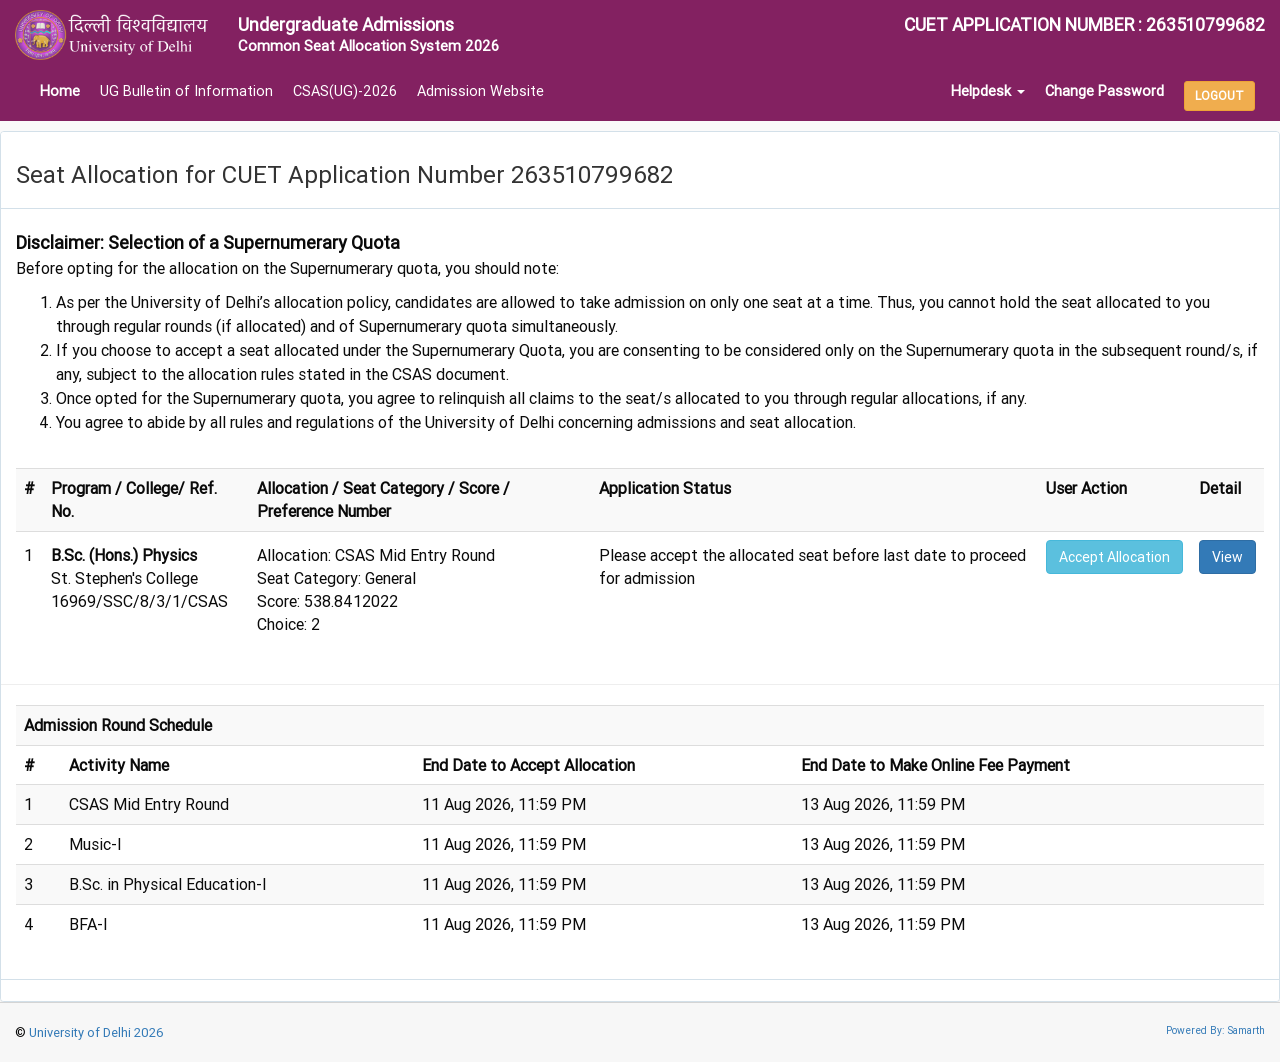
==== static-site/admission-process.html @ 6d16c195 "Add files via upload" ====
<!DOCTYPE html>
<html lang="en-US">
<head><link rel="icon" type="image/x-icon" href="img/du.svg.webp">    <meta charset="UTF-8">

    <meta name="viewport" content="width=device-width, initial-scale=1">

    <title>University of Delhi</title>
    <link href="css/bootstrap.css" rel="stylesheet">
<link href="css/site.css" rel="stylesheet">
<link href="css/juiprint.css" rel="stylesheet">
</head>
<body>
 


<nav id="topNav" class="navbar navbar-default">
    <div class="container-fluid">
        <div class="navbar-header">
            <a class="navbar-brand" href="dashboard.html"            ><img id="jui-app-logo" class="img-responsive"
                  src="img/du-logo.png"
                  alt="du logo"/></a>
        </div>

        <ul class="nav navbar-nav">
            <li class="nav-item">
                 <a href="https://www.du.ac.in/uploads/2026/06012026_BOI_UG_2026_27_compressed.pdf" target="_blank">
                     <span class="text-bold">Undergraduate Admissions <br/>
                             <small>Common Seat Allocation System 2026 </small>
                     </span>
                 </a>
             </li>            <li class="nav-item text-bold dropdown visible-xs-inline">
                <a href="#" class="dropdown-toggle" data-toggle="dropdown" role="button" aria-haspopup="true"
                   aria-expanded="false">Helpdesk <span class="caret"></span></a>
                <ul class="dropdown-menu">
                    <li><a href="#" data-original-route="/index.php/site/helpline" onclick="alert('Demo stub — original route: /index.php/site/helpline'); return false;">Helpline</a></li>
                </ul>
            </li>
                    </ul>
        <ul class="nav navbar-nav navbar-right">
                            <li class="nav-item">
                    <a href="#">
                        <strong>CUET APPLICATION NUMBER : 263510799682</strong>
                    </a>
                </li>
                    </ul>
    </div>
</nav>

<nav id="mainNav" class="navbar navbar-default">
    <div class="container-fluid">
        <!-- Brand and toggle get grouped for better mobile display -->
        <div class="navbar-header">
            <button type="button" class="navbar-toggle collapsed" data-toggle="collapse"
                    data-target="#mainNav-navitems" aria-expanded="false">
                <span class="sr-only">Toggle navigation</span>
                <span class="icon-bar"></span>
                <span class="icon-bar"></span>
                <span class="icon-bar"></span>
            </button>
        </div>
        <!-- Collect the nav links, forms, and other content for toggling -->
        <div class="collapse navbar-collapse" id="mainNav-navitems">
            <ul class="nav navbar-nav">
  <li class="text-bold">
    <a href="dashboard.html">Home</a>
  </li>
  <li>
    <a href="https://www.du.ac.in/uploads/2026/06012026_BOI_UG_2026_27_compressed.pdf" target="_blank">UG Bulletin of Information</a>
  </li>
  <li>
    <a href="https://admission.uod.ac.in/userfiles/downloads/UG-CSAS_26062026.pdf" target="_blank">CSAS(UG)-2026</a>
  </li>
  <li>
    <a href="https://admission.uod.ac.in" target="_blank">Admission Website</a>
  </li>
</ul>
            <ul class="nav navbar-nav navbar-right">

                <li class="text-bold dropdown">
                    <a href="#" class="dropdown-toggle" data-toggle="dropdown" role="button" aria-haspopup="true"
                       aria-expanded="false">
                        Helpdesk <span class="caret"></span>
                    </a>
                    <ul class="dropdown-menu">

                        <li><<a href="https://ugadmission.uod.ac.in/index.php/site/helpline">Helpline</a></li>
                    </ul>
                </li>
                                <li>
                    <a href="change-password.html" class="text-bold">Change Password</a>
                </li>
                <li>
                    <a href="#" onclick="sessionStorage.removeItem('demoLoggedIn'); window.location.href='login.html'; return false;">
                        <span class="btn btn-sm btn-warning text-bold">LOGOUT</span>
                    </a>
                </li>
            </ul>
            </li>

                                </ul>
        </div><!-- /.navbar-collapse -->
    </div><!-- /.container-fluid -->
</nav>

<div id="du-page-wrapper">
        <div class="panel panel-jui">
    <div class="panel-heading"><h3>Seat Allocation for CUET Application Number 263510799682</h3>
    </div>
    <div class="panel-body">
        <div class="row">
            <div class="col-md-12">
                <div>
  <strong style="font-size: 18px;">Disclaimer: <span style="font-size: 18px;">Selection of a Supernumerary Quota</span>
  </strong>
  <p>Before opting for the allocation on the Supernumerary&nbsp;quota, you should note: </p>
  <ol>
    <li> As per the University of Delhi&rsquo;s allocation policy, candidates are allowed to take admission on only one seat at a time. Thus, you cannot hold the seat allocated to you through regular rounds (if allocated) and of Supernumerary quota simultaneously. </li>
    <li> If you choose to accept a seat allocated under the Supernumerary Quota, you are consenting to be considered only on the Supernumerary quota in the subsequent round/s, if any, subject to the allocation rules stated in the CSAS document. </li>
    <li> Once opted for the Supernumerary quota, you agree to relinquish all claims to the seat/s allocated to you through regular allocations, if any. </li>
    <li> You agree to abide by all rules and regulations of the University of Delhi concerning admissions and seat allocation. </li>
  </ol>
  <br>
</div>            </div>
        </div>
        <div class="row">
            <div class="col-md-12 table-responsive">
                <table class="table sortable table-striped">
                    <tr>
                        <td><strong>#</strong></td>
                        <td><strong>Program / College/ Ref. No.</strong></td>
                        <td><strong>Allocation / Seat Category / Score / Preference Number</strong></td>
                        <td><strong>Application Status</strong></td>
                        <td><strong>User Action</strong></td>
                        <td><strong>Detail</strong></td>
                    </tr>
                                                <tr>
                                <td>1</td>
                                <td><strong>B.Sc. (Hons.) Physics </strong> <br>
                                    St. Stephen's College<br>
                                    16969/SSC/8/3/1/CSAS                                </td>
                                <td>Allocation: CSAS Mid Entry Round<br>Seat Category: General  <br>Score: 538.8412022<br>Choice: 2                                </td>
                                <td id="application-status">
                                    Please accept the allocated seat before last date to proceed for admission
                                </td>
                                <td>
    <a class="btn btn-rounded btn-info" href="#" id="acceptAllocationBtn">
        Accept Allocation
    </a>
</td>
                                <td>
                                    <a class="btn btn btn-rounded btn-primary" href="seat-allocation-detail.html">View</a>                            </td>
                            </tr>
                                            </table>
            </div>
        </div>

        <div class="row">
            <hr>
                        <div class="col-md-12 table-responsive">
                <table class="table sortable table-striped">
                    <tr>
                        <th colspan="4"> Admission Round Schedule</th>
                    </tr>
                    <tr>
                        <td><strong>#</strong></td>
                        <td><strong>Activity Name</strong></td>
                        <td><strong>End Date to Accept Allocation</strong></td>
                        <td><strong>End Date to Make Online Fee Payment</strong></td>
                    </tr>
                                        </tr>
                                            <tr>
                            <td>1</td>
                            <td>CSAS Mid Entry Round</td>
                            <td>11 Aug 2026, 11:59 PM                            </td>
                            <td>13 Aug 2026, 11:59 PM</td>
                        </tr>
                                            <tr>
                            <td>2</td>
                            <td>Music-I</td>
                            <td>11 Aug 2026, 11:59 PM                            </td>
                            <td>13 Aug 2026, 11:59 PM</td>
                        </tr>
                                                <tr>
                            <td>3</td>
                            <td>B.Sc. in Physical Education-I</td>
                            <td>11 Aug 2026, 11:59 PM                            </td>
                            <td>13 Aug 2026, 11:59 PM</td>
                        </tr>
                                                <tr>
                            <td>4</td>
                            <td>BFA-I</td>
                            <td>11 Aug 2026, 11:59 PM                            </td>
                            <td>13 Aug 2026, 11:59 PM</td>
                        </tr>
                                        </table>
            </div>
        </div>
    </div>
    <div class="panel-footer">
        <div class="row">
            <div class="col-md-12">
                            </div>
        </div>
    </div>
</div>
</div>
<footer class="footer">
    <div class="container-fluid">
        <div class="row">
            <div class="col-md-6">&copy;<a href="http://www.du.ac.in/" target="_blank"> University of
                    Delhi 2026</a>
            </div>
            <div class="col-md-6 control-label"><span class=" pull-right no-print"><a href="https://samarth.edu.in/"
                                                                                      class="print">Powered By: Samarth</a></span>
            </div>
        </div>
    </div>
</footer>
<script src="js/jquery.js"></script>
<script src="js/yii.js"></script>
<script src="js/bootstrap.min.js"></script>
<script src="js/ji_form.js"></script>
<script>
document.addEventListener('DOMContentLoaded', function () {

    const acceptBtn = document.getElementById('acceptAllocationBtn');
    const statusCell = document.getElementById('application-status');

    acceptBtn.addEventListener('click', function (e) {
        e.preventDefault();

        // Change application status
        statusCell.innerHTML =
            '<strong>Document Verification Under Process</strong>';

        // Change button
        acceptBtn.textContent = 'Seat Accepted';
        acceptBtn.classList.remove('btn-info');
        acceptBtn.classList.add('btn-success');

        // Disable button
        acceptBtn.style.pointerEvents = 'none';
        acceptBtn.style.cursor = 'default';

        // Create success popup
        const modal = document.createElement('div');

        modal.innerHTML = `
            <div class="allocation-modal-backdrop">
                <div class="allocation-modal">

                    <div class="allocation-success-icon">
                        &#10003;
                    </div>

                    <h3>Seat Accepted Successfully</h3>

                    <p>
                        Your allocated seat has been accepted successfully.
                    </p>

                    <button type="button"
                            class="btn btn-success btn-rounded"
                            id="closeAllocationModal">
                        OK
                    </button>

                </div>
            </div>
        `;

        document.body.appendChild(modal);

        // Close popup
        document.getElementById('closeAllocationModal')
            .addEventListener('click', function () {
                modal.remove();
            });

        // Close when clicking outside popup
        modal.querySelector('.allocation-modal-backdrop')
            .addEventListener('click', function (event) {
                if (event.target === this) {
                    modal.remove();
                }
            });
    });

});
</script>


<style>

.allocation-modal-backdrop {
    position: fixed;
    z-index: 99999;
    inset: 0;

    background: rgba(0, 0, 0, 0.55);

    display: flex;
    align-items: center;
    justify-content: center;

    padding: 20px;
}


.allocation-modal {
    width: 100%;
    max-width: 430px;

    background: #fff;

    border-radius: 8px;

    padding: 30px 25px;

    text-align: center;

    box-shadow: 0 8px 35px rgba(0, 0, 0, 0.25);
}


.allocation-success-icon {
    width: 64px;
    height: 64px;

    line-height: 64px;

    margin: 0 auto 15px;

    border-radius: 50%;

    background: #5cb85c;
    color: #fff;

    font-size: 36px;
    font-weight: bold;
}


.allocation-modal h3 {
    margin-top: 10px;
    margin-bottom: 10px;
}


.allocation-modal p {
    color: #666;

    margin-bottom: 22px;
}

</style></body>
</html>
---- static-site/css/site.css ----
@font-face {
    font-family: 'Roboto-Regular';
    src: url('../fonts/Roboto-Regular.woff2') format('woff2'), /* Super Modern Browsers */
    url('../fonts/Roboto-Regular.woff') format('woff') /* Pretty Modern Browsers */
}

@font-face {
    font-family: 'Mukta-Regular';
    src: url('../Fonts/Mukta/Mukta-Regular.ttf')  format('truetype') /* Safari, Android, iOS */
}

html {
    position: relative;
    min-height: 100%;
    font-size: 1em;
    font-family: "Roboto-Regular", Roboto, sans-serif;
    line-height: 1.5;
    color: #0a0a0a;
    -webkit-font-smoothing: antialiased;
    background-color: #fafafa;
}

body {
    font-size: 1em;
    font-family: "Roboto-Regular", Roboto, sans-serif;
    line-height: 1.5;
    color: #0a0a0a;
    -webkit-font-smoothing: antialiased;
    background-color: #fafafa;
    margin-bottom: 60px;
    letter-spacing: normal;
}


#du-page-wrapper {
margin-top:10px;
}

/***************************************************************************DELHI************************************UNIVERSITY******************************************************************************************************************/
/*Navbar*/
.navbar-default{
    background-color: #832161;
    border: none;
    border-radius: 0;
}

#jui-app-logo {
    max-height: 50px;
    display: block;
}

.navbar-brand{
    padding: 10px 15px;
    min-height: 60px;
}

#topNav .navbar-nav>li>a {
    color: #fff;
    margin: 10px;
    padding: 5px;
    font-size: 1.1em;
}

#topNav .navbar-nav>li>a:hover, #topNav .navbar-nav>li>a:focus
{
    color: #fff;
    border: 1px solid #d4d4d4;
    text-decoration: none;
    margin: 9px;
}

#mainNav {
    min-height: 40px;
}
#mainNav .navbar-nav>li>a {
    color: #fff;
    background-color: #832161;
    margin: 5px;
    padding: 5px;
    font-size: 0.9em;
}

#mainNav .navbar-nav>li>a:hover, #topNav .navbar-nav>li>a:focus
{
    color: #fff;
    border: 1px solid #d4d4d4;
    text-decoration: none;
    margin: 4px;
    background-color: #832161;
}

.text-bold{
    font-weight: 600;
}
/*Navbar*/
/***************************************************************************DELHI************************************UNIVERSITY******************************************************************************************************************/




/***************************************************************************DELHI************************************UNIVERSITY******************************************************************************************************************/
/*Tabs*/
.nav-tabs {
    border-bottom: 1px solid #d3e0e9;
}

.tab-content {
    background-color: #fff;
    border-left: 1px solid #d3e0e9;
    border-right: 1px solid #d3e0e9;
    border-bottom: 1px solid #d3e0e9;
    min-height: 200px;
    padding: 10px 5px;
    margin-bottom: 20px;
}

.nav-tabs>li>a {
    text-decoration: none;
    background-color: #d3e0e9;
}

.nav-tabs>li>a:hover, .nav>li>a:focus {
    text-decoration: none;
    background-color: #eee;
}
/*Tabs*/
/***************************************************************************DELHI************************************UNIVERSITY******************************************************************************************************************/




/***************************************************************************DELHI************************************UNIVERSITY******************************************************************************************************************/
/*Panels*/
.panel {
    margin-bottom: 20px;
    background-color: #fff;
    border: 1px solid transparent;
    border-radius: 4px;
    -webkit-box-shadow: 0 1px 1px rgba(0, 0, 0, .05);
    box-shadow: 0 1px 1px rgba(0, 0, 0, .05);
}

.panel-jui {
    border-color: #d3e0e9;
}

.panel-jui>.panel-heading {
    color: #333;
    background-color: #fff;
    border-color: #d3e0e9;
}

.panel-title {
    color: #333;
}

.panel-footer {
    padding: 10px 15px;
    background-color: #fff;
    border-top: 1px solid #d3e0e9;
    border-bottom-right-radius: 3px;
    border-bottom-left-radius: 3px;
}

.panel-jui .panel-body {
    padding-top: 20px;
}

.panel-jui .panel-body .jui-form-fieldset {
    padding-top: 5px;
}


.panel-jui-preview{
    border-color: #d3e0e9;
}

.panel-jui-preview >.panel-heading {
    padding: 5px 15px;
    font-weight:500;
    background-color: #f3f3f3;
    border-color: #d3e0e9;
}
.panel-jui-preview >.panel-heading > .panel-title{
    font-size:0.8em;
}
.panel-jui-preview .panel-body {
    padding-top: 10px;
    padding-bottom: 0px;
}
.panel-jui-preview .panel-body  .panel{
    margin-bottom:10px;
}
/*Preview Panels*/

/*Sports Panels*/
#display-sports > .panel-jui > .panel-heading {
    font-weight:500;
    background-color: #f3f3f3;
}

.panel-login .panel-heading {
    background-color: #d3e0e9;
    font-weight: 400;
}

/*SignUp Panel*/

.signuprow{
    margin-bottom: 10px;
}

.panel-signup {
    border: 1px solid lightpink;
}
.panel-signup .panel-heading {

}
.panel-signup h3{
}



.panel-signup label{
    font-size: 1em;
}
/*Panels*/
/***************************************************************************DELHI************************************UNIVERSITY******************************************************************************************************************/



/***************************************************************************DELHI************************************UNIVERSITY******************************************************************************************************************/
/*Forms and Fields*/
.form-group {
    margin-bottom: 5px;
}

.help-block {
    font-size: 0.8em;
}

.help-block-error {
    font-size: 0.8em;
}

.control-label {
    font-size: 0.8em;
    font-weight: 500;
    color: #333;
}

.control-label>label {
    font-size: 1.2em;
    font-weight: 300;
}

div.required label:after {
    content: " *";
    color: red;
}

.jui-form-steps {
    padding: 0px;
}
/*Forms and Fields*/
/***************************************************************************DELHI************************************UNIVERSITY******************************************************************************************************************/




/***************************************************************************DELHI************************************UNIVERSITY******************************************************************************************************************/
/*Footer*/
.footer {
    position: absolute;
    bottom: 0;
    width: 100%;
    padding: 20px 0px;
    height: 60px;
    font-size: 0.8em;
    background-color: #f7f7f7;
    border-top: solid 1px #d4d4d4;
}
/*Footer*/
/***************************************************************************DELHI************************************UNIVERSITY******************************************************************************************************************/






.jui-btn {
    border-left: 1px solid #d3e0e9;
    border-right: 1px solid #d3e0e9;
    padding: 10px;
    border-radius: 0px;
}

.jui-btn.disabled {
    background-color: #dedede;
    border-color: #bbb;
    border-radius: 0px;
    color: #555;
    opacity: 1;
}

.jui-btn-sm{
    border-radius: 0px;

}
a.jui-btn-sm{
    color:#fff;
}


/***************************************************************************DELHI************************************UNIVERSITY*******************************************************************************************************************/
/*Replacing Tables with Divs for responsiveness*/
.panel-jui div.jui-table-replacement-form {
    padding-top: 0px;
    padding-bottom:0px;
}

.jui-table-replacement-header {
    border-bottom: 1px solid #d3e0e9;
    background-color: #f3f3f3;
}

.jui-table-replacement-header .jui-sub-block {
    padding: 5px 15px;
    background-color: #f3f3f3;
    font-weight: 500;
}

.jui-table-replacement-header div.jui-sub-block:nth-child(3n+2) {
    border-left: 1px solid #d3e0e9;
}

.jui-table-replacement-header div.jui-sub-block:nth-child(2n+3) {
    border-left: 1px solid #d3e0e9;
    border-right: 1px solid #d3e0e9;
}

.jui-table-replacement {
    border-bottom: 1px solid #d3e0e9;
}

.jui-table-replacement .jui-sub-block {
    padding: 5px 15px;
}

.jui-table-replacement div.jui-sub-block:nth-child(3n+2) {
    border-left: 1px solid #d3e0e9;
}

.jui-table-replacement div.jui-sub-block:nth-child(2n+3) {
    border-left: 1px solid #d3e0e9;
    border-right: 1px solid #d3e0e9;
}

.jui-sub-block {
    font-size: 0.8em;
    height: 100%;
    white-space:normal;
}
/*Replacing Tables with Divs for responsiveness*/
/***************************************************************************DELHI************************************UNIVERSITY******************************************************************************************************************/





/***************************************************************************DELHI************************************UNIVERSITY******************************************************************************************************************/
/*Utility Classes*/
.nopad {
    padding-left: 0px;
    padding-right: 0px;
}

.nopad-top {
    padding-top: 0px;
}

.nopad-bottom {
    padding-bottom: 0px;
}

.nopad-left {
    padding-left: 0px;
}

.nopad-right {
    padding-right: 0px;
}

.no-border-radius {
    border-radius: 0px;
}

.jui-2line-li a {
    padding-bottom: 14px !important;
}

.jui-progress {
    border-radius: 0px;
    margin-bottom: 20px;
    background-color: #d3e0e9;
}

.jui-progress-bar {
    background-color: #8aa1b9;
}

.jui-toppad20 {
    padding-top: 20px;
}

.jui-label {
    display: block;
    font-weight: 400;
    font-size: 0.9em;
}

.jui-label input {
    margin-right: 10px;
    margin-top: 0px;
    font-size: 16px;
}

.jui-course-list {

}

.jui-course-list label {
    padding: 5px 0;
    margin-bottom: 0;
    font-weight: 300;
    font-size: 0.9em;
    letter-spacing: 1px;
}

.jui-course-list label input {
    font-size: 16px;
}

.jui-course-list hr {
    margin: 0px;
}

.jui-badge {
    position: relative;
    top: -1px;
    display: inline-block;
    min-width: 10px;
    padding: 3px 7px;
    font-size: 12px;
    font-weight: bold;
    line-height: 1;
    color: #fff;
    text-align: center;
    white-space: nowrap;
    vertical-align: middle;
    border-radius: 10px;
}

div.jui-partition:nth-child(1n+0) {
    border-right: 2px solid #ddd;
}

div.jui-partition:last-child {
    border-right: none;
}
div.jui-preview-row:nth-child(1n+0){
    border:1px solid #d3e0e9;
}
/*Utility Classes*/
/***************************************************************************DELHI************************************UNIVERSITY*******************************************************************************************************************/



/***************************************************************************DELHI************************************UNIVERSITY*******************************************************************************************************************/
/*Jui Form Step Menu*/
.jui-active-menu {
    -webkit-box-shadow: 0px -5px 0px 1px #832161;
    -moz-box-shadow: 0px -5px 0px 1px #832161;
    box-shadow: 0px -5px 0px 1px #832161;
}

.disabled.jui-active-menu {
    -webkit-box-shadow: 0px -5px 0px 1px #832161;
    -moz-box-shadow: 0px -5px 0px 1px #832161;
    box-shadow: 0px -5px 0px 1px #832161;
}
/*Jui Form Step Menu*/
/***************************************************************************DELHI************************************UNIVERSITY*******************************************************************************************************************/





/***************************************************************************DELHI************************************UNIVERSITY*******************************************************************************************************************/
/*Jui Preview*/
.jui-preview-field-header {
    font-weight: 500;
    white-space: normal;

}

.jui-preview-field-value {
    white-space: normal;
}

.juipfname{
    font-weight: 700;
    font-size: 0.8em;
}

.juipfvalue{
    font-size: 0.8em;
}
/*Jui Preview*/
/***************************************************************************DELHI************************************UNIVERSITY*******************************************************************************************************************/





/***************************************************************************DELHI************************************UNIVERSITY*******************************************************************************************************************/
/*yii2 Error Summary*/
.error-summary {
    padding: 15px;
    margin-bottom: 20px;
    border: 1px solid #ebccd1;
    border-radius: 4px;
    color: #a94442;
    background-color: #f2dede;
}
/*yii2 Error Summary*/
/***************************************************************************DELHI************************************UNIVERSITY*******************************************************************************************************************/



/*FAQ*/

#jui-faq h3{
    color: #6c9494;
}

.jui-faq-question{
    font-size: 1.4em;
    font-weight: 700;
    color: #436161;
}

.jui-faq-answer{
    forn-size: 0.9em;
    font-weight: 500;
    color: #6c9494;
}
/*FAQ*/

#jui-preview-header{
    border:1px solid #d3e0e9;
    padding-top:10px;
    padding-bottom:10px;
    background-color: #f3f3f3;
    margin-bottom:0px;
    text-align:center;
}
#jui-preview-header-title{
    font-weight:700;
    font-size:1.2em;
    text-align:center;
}
.jui-user-photo{
    max-height:120px;
}
/***************************************************************************DELHI************************************UNIVERSITY*******************************************************************************************************************/
/*Media Queries*/
/* Transition from sm to xs */
@media ( max-width : 767px) {
    .navbar-default .navbar-nav .open .dropdown-menu>li>a {
        color: #fff;
    }
    .navbar-default .navbar-nav .open .dropdown-menu>li>a:hover,
    .navbar-default .navbar-nav .open .dropdown-menu>li>a:focus {
        color: #fff;
        background-color: #5858F1;
    }
}
/* Transition from sm to xs */
@media ( max-width : 767px) {
    .jui-table-replacement-form div.jui-table-replacement:nth-child(odd) {
        background-color: #fff;
        border-top: 1px solid #d3e0e9;
        border-bottom: 1px solid #d3e0e9;
    }
    .jui-table-replacement-form div.jui-table-replacement:nth-child(even) {
        background-color: #f3f3f3;
    }
    .jui-table-replacement div.jui-sub-block:nth-child(3n+2) {
        border: none;
    }
    .jui-table-replacement div.jui-sub-block:nth-child(2n+3) {
        border: none;
    }
    div.jui-partition:nth-child(1n+0) {
        border-right: none;
    }
}
/* Transition from md to sm */
@media ( min-width : 768px) and (max-width: 991px) {
    .jui-table-replacement-form div.jui-table-replacement:nth-child(odd) {
        background-color: #fff;
        border-top: 1px solid #d3e0e9;
        border-bottom: 1px solid #d3e0e9;
    }
    .jui-table-replacement-form div.jui-table-replacement:nth-child(even) {
        background-color: #f3f3f3;
    }
    .jui-table-replacement div.jui-sub-block:nth-child(3n+2) {
        border: none;
    }
    .jui-table-replacement div.jui-sub-block:nth-child(2n+3) {
        border: none;
    }
    div.jui-partition:nth-child(1n+0) {
        border-right: none;
    }
}

/*@media print {*/
/*    *,*/
/*    *:before,*/
/*    *:after {*/
/*        background: transparent !important;*/
/*        color: #000 !important;*/
/*        -webkit-box-shadow: none !important;*/
/*        box-shadow: none !important;*/
/*        text-shadow: none !important;*/
/*    }*/

/*    body{*/
/*        font-size: 0.8em;*/
/*    }*/

/*    .jui-form-steps{*/
/*        display: none;*/
/*    }*/
/*    #jui-payment-btn {*/
/*        display: none;*/
/*    }*/

/*    h4.jui-preview-field-header{*/
/*        font-size: 0.8em;*/
/*    }*/

/*    .label{*/
/*        border:none;*/
/*    }*/

/*    .panel-title .row{*/
/*        margin-left:0px;*/
/*        padding-left:15px;*/
/*    }*/
/*    .jui-sub-block{*/
/*        background: #8b8b8c !important;*/
/*    }*/

/*    .jui-print-hidden{*/
/*        display: none;*/
/*    }*/
/*    a,*/
/*    a:visited {*/
/*        text-decoration: underline;*/
/*    }*/

/*    a[href]:after {*/
/*        content: " (" attr(href) ")";*/
/*    }*/

/*    abbr[title]:after {*/
/*        content: " (" attr(title) ")";*/
/*    }*/

/*    a[href^="#"]:after,*/
/*    a[href^="javascript:"]:after {*/
/*        content: "";*/
/*    }*/

/*    pre,*/
/*    blockquote {*/
/*        border: 1px solid #999;*/
/*        page-break-inside: avoid;*/
/*    }*/
/*    thead {*/
/*        display: table-header-group;*/
/*    }*/
/*    tr,*/
/*    img {*/
/*        page-break-inside: avoid;*/
/*    }*/
/*    img {*/
/*        max-width: 100% !important;*/
/*    }*/
/*    p,*/
/*    h2,*/
/*    h3 {*/
/*        orphans: 3;*/
/*        widows: 3;*/
/*    }*/
/*    h2,*/
/*    h3 {*/
/*        page-break-after: avoid;*/
/*    }*/
/*    .navbar {*/
/*        display: none;*/
/*    }*/
/*    .btn > .caret,*/
/*    .dropup > .btn > .caret {*/
/*        border-top-color: #000 !important;*/
/*    }*/

/*    .table {*/
/*        border-collapse: collapse !important;*/
/*    }*/
/*    .table td,*/
/*    .table th {*/
/*        background-color: #fff !important;*/
/*    }*/
/*    .table-bordered th,*/
/*    .table-bordered td {*/
/*        border: 1px solid #ddd !important;*/
/*    }*/
/*}*/
/***************************************************************************DELHI************************************UNIVERSITY*******************************************************************************************************************/

#jui-content{
    position: relative;
    background-color: #fff;
}
.navbar-fixed-left {
    width: 280px;
/*    position: fixed; */
    border-radius: 0;
    height: 100%;
}

.navbar-fixed-left .navbar-nav > li {
    float: none;  /* Cancel default li float: left */
    width: 280px;
    overflow-y: auto;
}

.navbar-fixed-left + .container {

}

/* On using dropdown menu (To right shift popuped) */
.navbar-fixed-left .navbar-nav > li.jui-list-main-element > a{
    font-size:1em;
    padding-top: 15px;
    padding-bottom: 15px;
    border-bottom: 1px solid #ccc;
}
.navbar-fixed-left .navbar-nav > li > a {
    color: #3b73af;
    font-weight:400;
    font-size:0.9em;
    padding-top: 10px;
    padding-bottom: 10px;
}

.navbar-fixed-left .navbar-nav > li > a:hover, .navbar-fixed-left .navbar-nav > li > a:focus{
    background-color: #e6e6e6;
}
#jui-page-wrapper {
    margin-left:280px;
    //padding-top: 20px;
    min-width:430px;
    position: relative;
}
.navbar {
    margin-bottom: 0px;
}
.jui-navbar{
    background-color:#f5f5f5;
    border-right: 1px solid #e6e6e6;
    float: left;
}
.jui.navbar-nav{
    margin:0px;
}
.jui-application-view{
    overflow-y: auto;
}
/*Styling Cutoff Page for Students*/
.cutoff-index{
    padding:10px;
    overflow-x: scroll;
    overflow-y: scroll;
}

.ji-text-wrap{
    word-wrap: break-word;
}

/*
Max width before this PARTICULAR table gets nasty
This query will take effect for any screen smaller than 760px
and also iPads specifically.
*/
@media
only screen and (max-width: 760px),
(min-device-width: 768px) and (max-device-width: 1024px)  {

    /* Force table to not be like tables anymore */
    table, thead, tbody, th, td, tr {
        display: block;
    }

    /* Hide table headers (but not display: none;, for accessibility) */
    /*thead tr {*/
    /*    position: absolute;*/
    /*    top: -9999px;*/
    /*    left: -9999px;*/
    /*}*/
    th {
    display: none;
    }
    /*tr { border: 1px solid #ccc; }*/
    .juismtable > tbody tr:nth-child(odd){
        background-color: #fcf8e3;
    }
    td {
        /* Behave  like a "row" */
        /*border: none;*/
        border: 1px solid #f3f3f3 !important;
        position: relative;
        padding-left: 50%;
    }

    .juismtd{
        padding-left: 10px;
    }
    td.juismtd:before {
        position: relative;
        background-color: #ee2677;
        color: #fff;
        display: inline;
        padding: .2em .6em .3em;
        font-size: 75%;
        font-weight: 700;
        line-height: 1;
        text-align: center;
        white-space: nowrap;
        vertical-align: baseline;
        border-radius: .25em;
    }

    .juismtdmod {
        background-color: #ee2677;
        color: #fff;
        display: inline;
        padding: .2em .6em .3em;
        /*font-size: 75%;*/
        font-weight: 700;
        line-height: 1;
        text-align: center;
        white-space: nowrap;
        vertical-align: baseline;
        border-radius: .25em;
    }
    /*
    Label the data
    */

}

.card-body {
    -webkit-flex: 1 1 auto;
    -moz-box-flex: 1;
    flex: 1 1 auto;
    padding: 1.5rem;
    color: #525f7f;
}

.card {
    position: relative;
    display: -webkit-flex;
    display: -moz-box;
    display: flex;
    -webkit-flex-direction: column;
    -moz-box-orient: vertical;
    -moz-box-direction: normal;
    flex-direction: column;
    min-width: 0;
    word-wrap: break-word;
    background-color: #fff;
    background-clip: border-box;
    border: 1px solid rgba(0,0,0,.125);
    border-radius: 0.75rem;
}

.card-header {
    padding: 1rem 1.5rem;
    margin-bottom: 0;
    color: #16192c;
    background-color: transparent;
    border-bottom: 1px solid #ced3de;
}

.mt-0{
    margin-top: 0rem!important;
}

.mt-1 {
    margin-top: 0.25rem!important;
}

.mt-2 {
    margin-top: 0.75rem!important;
}

.mt-3 {
    margin-top: 1.25rem!important;
}

.mt-4 {
    margin-top: 1.75rem!important;
}

.mt-5 {
    margin-top: 2.25rem!important;
}

.mb-0{
    margin-bottom: 0rem!important;
}

.mb-1 {
    margin-bottom: 0.25rem!important;
}

.mb-2 {
    margin-bottom: 0.75rem!important;
}

.mb-3 {
    margin-bottom: 1.25rem!important;
}

.mb-4 {
    margin-bottom: 1.75rem!important;
}

.mb-5 {
    margin-bottom: 2.25rem!important;
}

.me-0{
    margin-right: 0rem!important;
}

.me-1 {
    margin-right: 0.25rem!important;
}

.me-2 {
    margin-right: 0.75rem!important;
}

.me-3 {
    margin-right: 1.25rem!important;
}

.me-4 {
    margin-right: 1.75rem!important;
}

.me-5 {
    margin-right: 2.25rem!important;
}

.ml-0{
    margin-left: 0rem!important;
}

.ml-1 {
    margin-left: 0.25rem!important;
}

.ml-2 {
    margin-left: 0.75rem!important;
}

.ml-3 {
    margin-left: 1.25rem!important;
}

.ml-4 {
    margin-left: 1.75rem!important;
}

.ml-5 {
    margin-left: 2.25rem!important;
}

.pt-0{
    padding-top: 0rem!important;
}

.pt-1 {
    padding-top: 0.25rem!important;
}

.pt-2 {
    padding-top: 0.75rem!important;
}

.pt-3 {
    padding-top: 1.25rem!important;
}

.pt-4 {
    padding-top: 1.75rem!important;
}

.pt-5 {
    padding-top: 2.25rem!important;
}

.pl-1 {
    padding-left: 0.25rem!important;
}

.pl-2 {
    padding-left: 0.75rem!important;
}

.pl-3 {
    padding-left: 1.25rem!important;
}

.pl-4 {
    padding-left: 1.75rem!important;
}

.pl-5 {
    padding-left: 2.25rem!important;
}

.pr-1 {
    padding-right: 0.25rem!important;
}

.pr-2 {
    padding-right: 0.75rem!important;
}

.pr-3 {
    padding-right: 1.25rem!important;
}

.pr-4 {
    padding-right: 1.75rem!important;
}

.pr-5 {
    padding-right: 2.25rem!important;
}

.d-inline-block{
    display: inline-block;
}

.d-block{
    display: block;
}

.text-end{
    text-align: right;
}

.text-start{
    text-align: left;
}

.align-items-center{
    align-items: center;
}

.w-full{
    width: 100%;
}

@media (min-width: 768px){
    .w-md-auto {
        width: auto!important;
    }
    .d-md-none {
        display: none!important;
    }
    .text-md-end {
        text-align: right!important;
    }
    .mt-md-0 {
        margin-top: 0rem!important;
    }
    .pt-md-3 {
        margin-top: 1.25rem!important;
    }
    .mb-md-0 {
        margin-bottom: 0rem!important;
    }
    .ms-md-0 {
        margin-left: 0rem!important;
    }
    .me-md-0 {
        margin-right: 0rem!important;
    }
}

.ps-0{
    padding-left: 0rem!important;
}
.pe-0{
    padding-right: 0rem!important;
}
.ms-0{
    margin-left: 0rem!important;
}
.me-0{
    margin-right: 0rem!important;
}

td{
    vertical-align: baseline !important;
}

th{
    vertical-align: baseline !important;
}

.scrollable-view{
    max-height: 72vh;
    overflow-y: auto;
    overflow-x: hidden;
}

.scrollable-view-small{
    max-height: 66vh;
    overflow-y: auto;
    overflow-x: hidden;
}

@media (max-width: 768px) {
    .pref-no {
        background-color: rgba(51, 122, 183, 0.2);
        color: #337ab7;
        padding: 1rem 0.4rem !important;
        font-size: 18px;
    }
}

tr:first-child td .up{
    display: none;
}

tr:last-child td .down{
    display: none;
}

.fw-bold{
    font-weight: bold;
}

.lh-loose {
    line-height: 2!important;
}
---- static-site/css/juiprint.css ----
/*
To change this license header, choose License Headers in Project Properties.
To change this template file, choose Tools | Templates
and open the template in the editor.
*/
/* 
    Created on : 5 Jun, 2016, 6:34:21 PM
    Author     : admin
*/

@media print {
    *,
    *:before,
    *:after {
        background: transparent !important;
        color: #000 !important;
        -webkit-box-shadow: none !important;
        box-shadow: none !important;
        text-shadow: none !important;
    }

    body {
        font-size: 12px;
        font-family: "Times New Roman", Times, serif;
        font-weight: 300;
        line-height: 1.5;
        color: #0a0a0a;

    }
    td{
        border-color: white;
    }

    #jui-page {
        margin-top: 10px;
    }

    /*.table td:nth-of-type(even) {*/
    /*    border: 10px solid red;*/
    /*}*/

    .table {
        width: 100%;
        max-width: 100%;
        margin-bottom: 8px;
        font-size: 0.9em;
        border-collapse: collapse;
        border-spacing: 0px;
    }

    th {
        text-align: left;
        border: 1px solid #c3c3c3;
        padding: 5px;
    }

    .table-bordered td {
        text-align: left;
        padding: 2px;
        border-collapse: collapse;
        border: 1px solid #c3c3c3 !important;
        border-spacing: 0;
    }


    .table-responsive {
        overflow-x: auto;
        min-height: 0.01%;
    }

    .btn {
        display: none;
    }
    .no-print, .no-print *
    {
        display: none !important;
    }
}
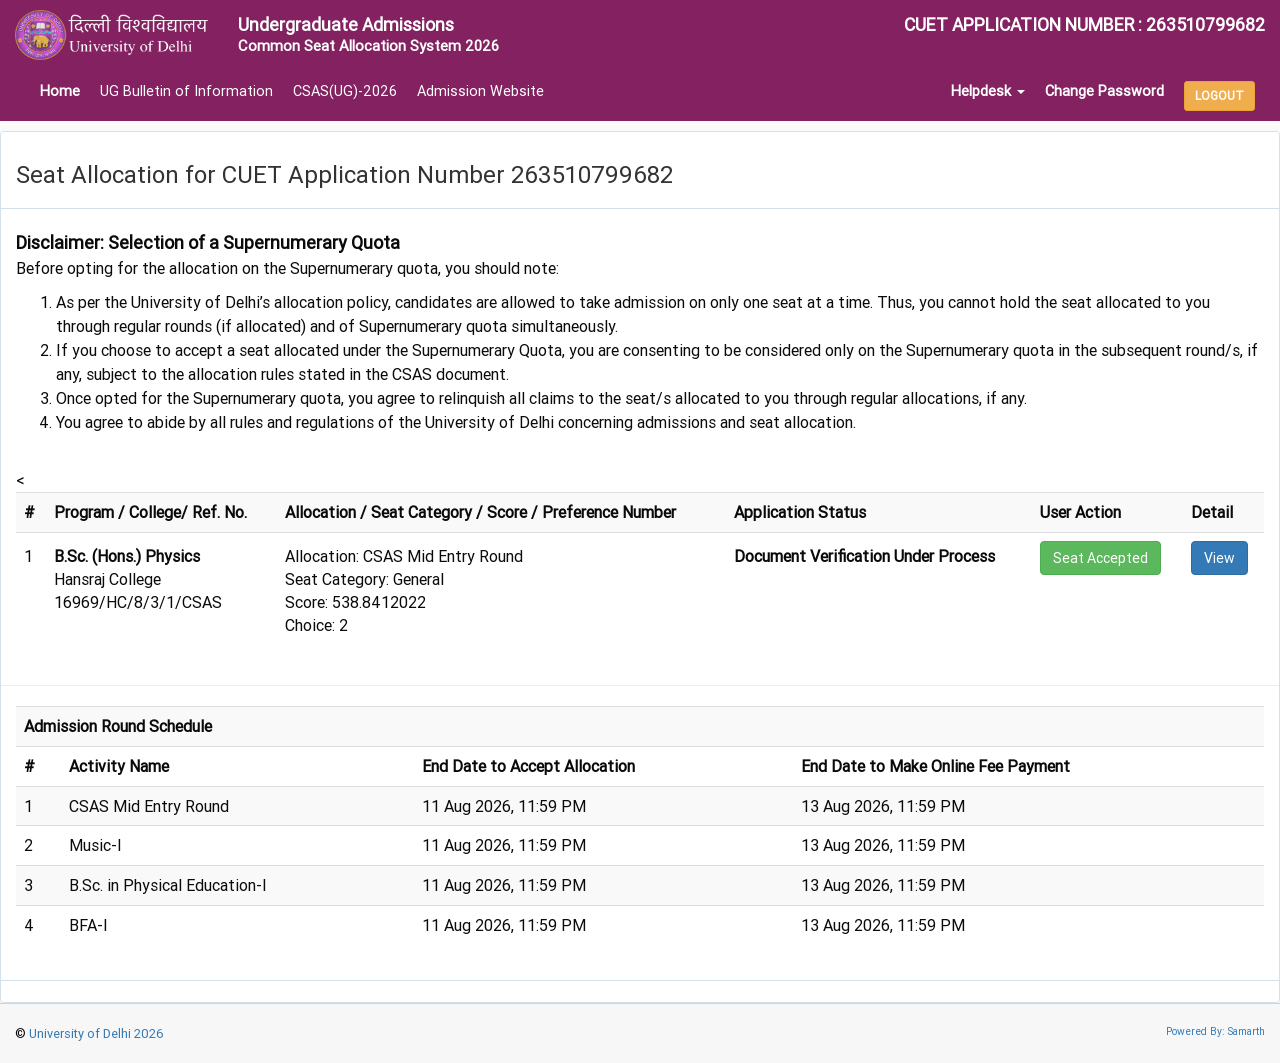
==== commit 63d60016: "Add files via upload" ====
--- a/static-site/admission-process.html
+++ b/static-site/admission-process.html
@@ -136,17 +136,18 @@
                                                 <tr>
                                 <td>1</td>
                                 <td><strong>B.Sc. (Hons.) Physics </strong> <br>
-                                    St. Stephen's College<br>
-                                    16969/SSC/8/3/1/CSAS                                </td>
+                                    Hansraj College<br>
+                                    16969/HC/8/3/1/CSAS                                </td>
                                 <td>Allocation: CSAS Mid Entry Round<br>Seat Category: General  <br>Score: 538.8412022<br>Choice: 2                                </td>
-                                <td id="application-status">
-                                    Please accept the allocated seat before last date to proceed for admission
+                                <<td>
+                                    <strong>Document Verification Under Process</strong>
                                 </td>
+
                                 <td>
-    <a class="btn btn-rounded btn-info" href="#" id="acceptAllocationBtn">
-        Accept Allocation
-    </a>
-</td>
+                                    <span class="btn btn-rounded btn-success">
+                                        Seat Accepted
+                                    </span>
+                                </td>
                                 <td>
                                     <a class="btn btn btn-rounded btn-primary" href="seat-allocation-detail.html">View</a>                            </td>
                             </tr>
@@ -220,138 +221,7 @@
 <script src="js/yii.js"></script>
 <script src="js/bootstrap.min.js"></script>
 <script src="js/ji_form.js"></script>
-<script>
-document.addEventListener('DOMContentLoaded', function () {
-
-    const acceptBtn = document.getElementById('acceptAllocationBtn');
-    const statusCell = document.getElementById('application-status');
-
-    acceptBtn.addEventListener('click', function (e) {
-        e.preventDefault();
-
-        // Change application status
-        statusCell.innerHTML =
-            '<strong>Document Verification Under Process</strong>';
-
-        // Change button
-        acceptBtn.textContent = 'Seat Accepted';
-        acceptBtn.classList.remove('btn-info');
-        acceptBtn.classList.add('btn-success');
-
-        // Disable button
-        acceptBtn.style.pointerEvents = 'none';
-        acceptBtn.style.cursor = 'default';
-
-        // Create success popup
-        const modal = document.createElement('div');
-
-        modal.innerHTML = `
-            <div class="allocation-modal-backdrop">
-                <div class="allocation-modal">
-
-                    <div class="allocation-success-icon">
-                        &#10003;
-                    </div>
-
-                    <h3>Seat Accepted Successfully</h3>
-
-                    <p>
-                        Your allocated seat has been accepted successfully.
-                    </p>
-
-                    <button type="button"
-                            class="btn btn-success btn-rounded"
-                            id="closeAllocationModal">
-                        OK
-                    </button>
-
-                </div>
-            </div>
-        `;
-
-        document.body.appendChild(modal);
-
-        // Close popup
-        document.getElementById('closeAllocationModal')
-            .addEventListener('click', function () {
-                modal.remove();
-            });
-
-        // Close when clicking outside popup
-        modal.querySelector('.allocation-modal-backdrop')
-            .addEventListener('click', function (event) {
-                if (event.target === this) {
-                    modal.remove();
-                }
-            });
-    });
-
-});
-</script>
-
-
-<style>
-
-.allocation-modal-backdrop {
-    position: fixed;
-    z-index: 99999;
-    inset: 0;
-
-    background: rgba(0, 0, 0, 0.55);
-
-    display: flex;
-    align-items: center;
-    justify-content: center;
-
-    padding: 20px;
-}
-
-
-.allocation-modal {
-    width: 100%;
-    max-width: 430px;
-
-    background: #fff;
-
-    border-radius: 8px;
-
-    padding: 30px 25px;
-
-    text-align: center;
-
-    box-shadow: 0 8px 35px rgba(0, 0, 0, 0.25);
-}
-
-
-.allocation-success-icon {
-    width: 64px;
-    height: 64px;
-
-    line-height: 64px;
-
-    margin: 0 auto 15px;
-
-    border-radius: 50%;
-
-    background: #5cb85c;
-    color: #fff;
-
-    font-size: 36px;
-    font-weight: bold;
-}
-
-
-.allocation-modal h3 {
-    margin-top: 10px;
-    margin-bottom: 10px;
-}
-
-
-.allocation-modal p {
-    color: #666;
-
-    margin-bottom: 22px;
-}
-
-</style></body>
+
+
+</body>
 </html>
